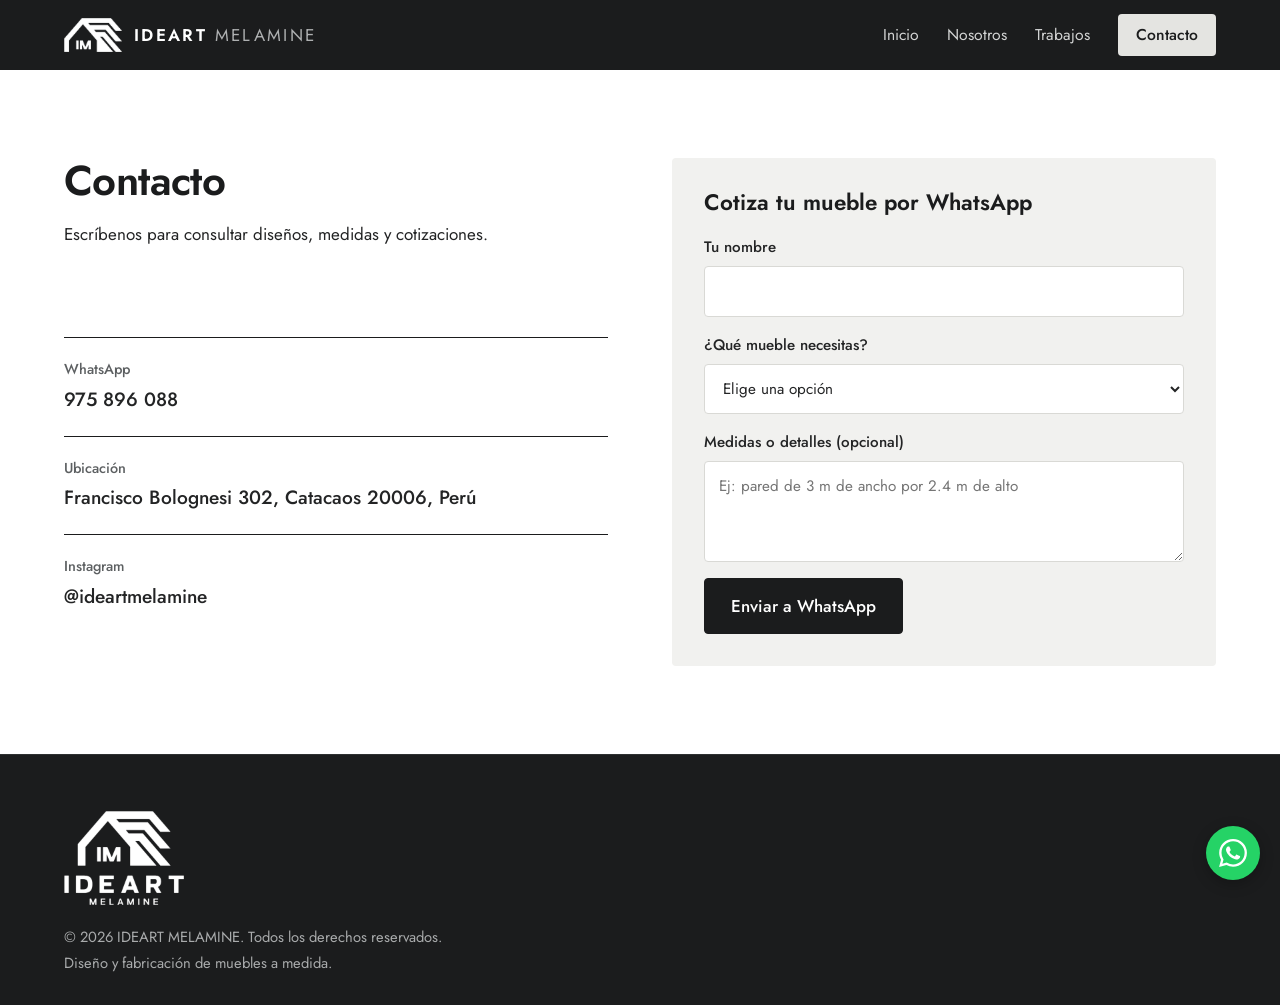
==== contacto.html @ a4a005bf "IDEART" ====
<!DOCTYPE html>
<html lang="es">
<head>
    <meta charset="UTF-8">
    <meta name="viewport" content="width=device-width, initial-scale=1.0">
    <title>Contacto | Ideart Melamine</title>
    <meta name="description" content="Escríbenos por WhatsApp o visítanos en Francisco Bolognesi 302, Catacaos, Piura. Cotiza tu mueble a medida.">
    <meta name="theme-color" content="#1f1d1b">
    <link rel="preconnect" href="https://fonts.googleapis.com">
    <link rel="preconnect" href="https://fonts.gstatic.com" crossorigin>
    <link href="https://fonts.googleapis.com/css2?family=Jost:wght@400;500;600&display=swap" rel="stylesheet">
    <link rel="stylesheet" href="estilos.css">
    <link rel="icon" type="image/png" href="img/favicon.png">
    <meta property="og:type" content="website">
    <meta property="og:locale" content="es_PE">
    <meta property="og:title" content="Contacto | Ideart Melamine">
    <meta property="og:description" content="Escríbenos por WhatsApp o visítanos en Francisco Bolognesi 302, Catacaos, Piura. Cotiza tu mueble a medida.">
</head>
<body>
    <header class="encabezado">
        <a class="logo" href="index.html" aria-label="IDEART MELAMINE, ir al inicio">
            <img src="img/logo-icono.png" alt="" width="58" height="34">
            <span class="logo-texto">IDEART <span>MELAMINE</span></span>
        </a>

        <button class="menu-boton" type="button" aria-expanded="false" aria-controls="menu" aria-label="Abrir menú">
            <span class="barras"></span>
        </button>

        <nav id="menu" aria-label="Navegación principal">
            <a href="index.html">Inicio</a>
            <a href="nosotros.html">Nosotros</a>
            <a href="trabajos.html">Trabajos</a>
            <a href="contacto.html" class="nav-boton" aria-current="page">Contacto</a>
        </nav>
    </header>

    <main>
        <section id="contacto" class="seccion contacto">
            <div class="encabezado-seccion">
                <h2>Contacto</h2>
                <p>Escríbenos para consultar diseños, medidas y cotizaciones.</p>
            </div>

            <div class="datos-contacto">
                <a class="dato" href="https://wa.me/51975896088" target="_blank" rel="noopener">
                    <strong>WhatsApp</strong>
                    <span>975 896 088</span>
                </a>

                <a class="dato" href="https://www.google.com/maps/search/?api=1&query=Francisco+Bolognesi+302+Catacaos+Piura+Peru" target="_blank" rel="noopener">
                    <strong>Ubicación</strong>
                    <span>Francisco Bolognesi 302, Catacaos 20006, Perú</span>
                </a>

                <a class="dato" href="https://www.instagram.com/ideartmelamine" target="_blank" rel="noopener">
                    <strong>Instagram</strong>
                    <span>@ideartmelamine</span>
                </a>
            </div>

            <form class="cotizador" id="cotizador">
                <h3>Cotiza tu mueble por WhatsApp</h3>

                <label>Tu nombre
                    <input type="text" name="nombre" required autocomplete="name">
                </label>

                <label>¿Qué mueble necesitas?
                    <select name="mueble" required>
                        <option value="">Elige una opción</option>
                        <option>Cocina</option>
                        <option>Ropero o clóset</option>
                        <option>Centro de entretenimiento</option>
                        <option>Escritorio</option>
                        <option>Otro mueble</option>
                    </select>
                </label>

                <label>Medidas o detalles (opcional)
                    <textarea name="detalles" rows="3" placeholder="Ej: pared de 3 m de ancho por 2.4 m de alto"></textarea>
                </label>

                <button type="submit" class="boton">Enviar a WhatsApp</button>
            </form>
        </section>
    
    </main>

    <footer>
        <img class="logo-pie" src="img/logo.png" alt="IDEART MELAMINE" width="150" height="117" loading="lazy">
        <p>© 2026 IDEART MELAMINE. Todos los derechos reservados.</p>
        <p>Diseño y fabricación de muebles a medida.</p>
    </footer>

    <a class="whatsapp-flotante" href="https://wa.me/51975896088" target="_blank" rel="noopener" aria-label="Escríbenos por WhatsApp">
        <svg viewBox="0 0 24 24" width="22" height="22" fill="currentColor" aria-hidden="true"><path d="M17.472 14.382c-.297-.149-1.758-.867-2.03-.967-.273-.099-.471-.148-.67.15-.197.297-.767.966-.94 1.164-.173.199-.347.223-.644.075-.297-.15-1.255-.463-2.39-1.475-.883-.788-1.48-1.761-1.653-2.059-.173-.297-.018-.458.13-.606.134-.133.298-.347.446-.52.149-.174.198-.298.298-.497.099-.198.05-.371-.025-.52-.075-.149-.669-1.612-.916-2.207-.242-.579-.487-.5-.669-.51-.173-.008-.371-.01-.57-.01-.198 0-.52.074-.792.372-.272.297-1.04 1.016-1.04 2.479 0 1.462 1.065 2.875 1.213 3.074.149.198 2.096 3.2 5.077 4.487.709.306 1.262.489 1.694.625.712.227 1.36.195 1.871.118.571-.085 1.758-.719 2.006-1.413.248-.694.248-1.289.173-1.413-.074-.124-.272-.198-.57-.347m-5.421 7.403h-.004a9.87 9.87 0 01-5.031-1.378l-.361-.214-3.741.982.998-3.648-.235-.374a9.86 9.86 0 01-1.51-5.26c.001-5.45 4.436-9.884 9.888-9.884 2.64 0 5.122 1.03 6.988 2.898a9.825 9.825 0 012.893 6.994c-.003 5.45-4.437 9.884-9.885 9.884m8.413-18.297A11.815 11.815 0 0012.05 0C5.495 0 .16 5.335.157 11.892c0 2.096.547 4.142 1.588 5.945L.057 24l6.305-1.654a11.882 11.882 0 005.683 1.448h.005c6.554 0 11.89-5.335 11.893-11.893a11.821 11.821 0 00-3.48-8.413Z"/></svg>
        <span>WhatsApp</span>
    </a>
    <script src="script.js" defer></script>
</body>
</html>
---- estilos.css ----
/* ===== Variables ===== */
:root {
    --grafito: #1b1c1d;
    --texto: #232425;
    --suave: #5d6062;
    --blanco: #ffffff;
    --piedra: #f1f1ef;
    --linea: #d9d9d5;
    --roble: #9a6b3c;
    --radio: 4px;
    --ancho: max(5%, calc((100% - 1200px) / 2));
}

/* ===== Base ===== */
*, *::before, *::after { box-sizing: border-box; }

html { scroll-behavior: smooth; }

body {
    margin: 0;
    font-family: "Jost", "Futura", "Century Gothic", system-ui, sans-serif;
    font-size: 1.0625rem;
    line-height: 1.65;
    color: var(--texto);
    background: var(--blanco);
}

img { max-width: 100%; height: auto; display: block; }

h1, h2, h3 {
    margin: 0 0 16px;
    line-height: 1.1;
    font-weight: 600;
    letter-spacing: -0.015em;
    color: var(--grafito);
}

h1 { font-size: clamp(2.4rem, 5.4vw, 4rem); letter-spacing: -0.025em; }
h2 { font-size: clamp(1.8rem, 3.4vw, 2.6rem); }
h3 { font-size: 1.2rem; font-weight: 500; letter-spacing: 0; margin-bottom: 4px; }

p { margin: 0 0 16px; max-width: 62ch; }

a:focus-visible,
button:focus-visible,
[role="button"]:focus-visible {
    outline: 2px solid var(--roble);
    outline-offset: 3px;
}

/* ===== Encabezado ===== */
.encabezado {
    position: sticky;
    top: 0;
    z-index: 50;
    display: flex;
    justify-content: space-between;
    align-items: center;
    gap: 16px;
    padding: 14px var(--ancho);
    background: var(--grafito);
    transition: box-shadow 0.3s;
}

.encabezado.compacto { box-shadow: 0 6px 20px rgba(0, 0, 0, 0.3); }

.logo {
    display: flex;
    align-items: center;
    gap: 12px;
    color: var(--blanco);
    text-decoration: none;
    font-weight: 600;
    letter-spacing: 0.14em;
    white-space: nowrap;
}

.logo img { height: 34px; width: auto; }
.logo-texto span { font-weight: 400; color: #aeb0b1; }

nav { display: flex; align-items: center; gap: 28px; }

nav a {
    padding: 4px 0;
    color: #d3d4d4;
    text-decoration: none;
    font-size: 0.98rem;
    border-bottom: 2px solid transparent;
    transition: color 0.2s, border-color 0.2s;
}

nav a:hover { color: var(--blanco); }

nav a[aria-current="page"]:not(.nav-boton) {
    color: var(--blanco);
    border-bottom-color: var(--roble);
}

nav .nav-boton {
    padding: 8px 18px;
    background: var(--blanco);
    color: var(--grafito);
    border: 0;
    border-radius: var(--radio);
    font-weight: 500;
}

nav .nav-boton:hover,
nav .nav-boton[aria-current="page"] { background: #e4e4e1; }

.menu-boton {
    display: none;
    position: relative;
    width: 44px;
    height: 44px;
    padding: 0;
    background: none;
    border: 0;
    cursor: pointer;
}

.barras, .barras::before, .barras::after {
    position: absolute;
    left: 0;
    width: 22px;
    height: 2px;
    background: var(--blanco);
    transition: transform 0.25s, top 0.25s, background 0.2s;
}

.barras { left: 11px; top: 21px; }
.barras::before, .barras::after { content: ""; }
.barras::before { top: -7px; }
.barras::after { top: 7px; }
.abierto .barras { background: transparent; }
.abierto .barras::before { top: 0; transform: rotate(45deg); }
.abierto .barras::after { top: 0; transform: rotate(-45deg); }

/* ===== Botones ===== */
.boton {
    display: inline-block;
    padding: 13px 26px;
    background: var(--grafito);
    color: var(--blanco);
    border: 1.5px solid var(--grafito);
    border-radius: var(--radio);
    font-weight: 500;
    text-decoration: none;
    transition: background 0.2s, color 0.2s;
}

.boton:hover { background: #3a3c3e; }

.boton-claro {
    background: linear-gradient(var(--grafito), var(--grafito)) no-repeat left center / 0 100%;
    color: var(--grafito);
    transition: background-size 0.4s cubic-bezier(0.22, 1, 0.36, 1), color 0.3s;
}

.boton-claro:hover {
    background-color: transparent;
    background-image: linear-gradient(var(--grafito), var(--grafito));
    background-size: 100% 100%;
    color: var(--blanco);
}

.botones { display: flex; flex-wrap: wrap; gap: 12px; margin-top: 28px; }

/* ===== Portada ===== */
.portada {
    display: grid;
    grid-template-columns: 1.1fr 0.9fr;
    align-items: center;
    gap: 64px;
    padding: 72px var(--ancho);
}

.texto-destacado { font-size: 1.2rem; color: var(--suave); max-width: 46ch; }

.imagen-portada img {
    width: 100%;
    aspect-ratio: 4 / 5;
    max-height: 640px;
    object-fit: cover;
    border-radius: var(--radio);
}

/* ===== Secciones ===== */
.seccion { padding: 88px var(--ancho); }

.encabezado-seccion { max-width: 640px; margin-bottom: 40px; }

/* ===== Nosotros ===== */
.nosotros {
    display: grid;
    grid-template-columns: 1fr 1fr;
    align-items: center;
    gap: 64px;
}

.nosotros-imagen { margin: 0; }

.nosotros-imagen img {
    width: 100%;
    max-height: 520px;
    object-fit: cover;
    border-radius: var(--radio);
}

.ventajas { list-style: none; padding: 0; margin: 28px 0 0; }

.ventajas li { padding: 12px 0; border-top: 1px solid var(--linea); font-weight: 500; }
.ventajas li:last-child { border-bottom: 1px solid var(--linea); }

/* ===== Trabajos ===== */
.seccion-servicios { background: var(--piedra); }

.contenedor-servicios {
    display: grid;
    grid-template-columns: repeat(auto-fit, minmax(min(240px, 100%), 1fr));
    gap: 40px 28px;
}

.tarjeta img {
    width: 100%;
    aspect-ratio: 3 / 4;
    object-fit: cover;
    border-radius: var(--radio);
    background: var(--linea);
}

.tarjeta-texto { padding-top: 14px; }
.tarjeta-texto p { margin: 0; font-size: 0.97rem; color: var(--suave); }

/* ===== Llamada a la acción ===== */
.llamada {
    display: grid;
    grid-template-columns: minmax(0, 1fr) auto;
    column-gap: 48px;
    align-items: center;
    padding: 72px var(--ancho);
    background: var(--grafito);
}

.llamada h2 { grid-column: 1; margin-bottom: 8px; color: var(--blanco); }
.llamada p { grid-column: 1; margin: 0; color: #c4c6c6; }

.llamada .boton {
    grid-column: 2;
    grid-row: 1 / span 2;
    background: var(--blanco);
    color: var(--grafito);
    border-color: var(--blanco);
}

.llamada .boton:hover { background: #e4e4e1; }

/* ===== Contacto ===== */
.datos-contacto {
    display: grid;
    grid-template-columns: repeat(auto-fit, minmax(min(240px, 100%), 1fr));
    gap: 0 32px;
}

.dato {
    display: flex;
    flex-direction: column;
    gap: 2px;
    padding: 20px 0;
    border-top: 1px solid var(--grafito);
    color: inherit;
    text-decoration: none;
    overflow-wrap: anywhere;
}

.dato strong { font-weight: 500; font-size: 0.9rem; color: var(--suave); }
.dato span { font-size: 1.2rem; font-weight: 500; }
.dato:hover span { text-decoration: underline; text-underline-offset: 4px; }

.cotizador {
    display: grid;
    gap: 16px;
    max-width: 640px;
    margin-top: 56px;
    padding: 32px;
    background: var(--piedra);
    border-radius: var(--radio);
}

.cotizador h3 { margin: 0 0 4px; font-size: 1.4rem; font-weight: 600; }
.cotizador label { display: grid; gap: 6px; font-weight: 500; font-size: 0.95rem; }

.cotizador input,
.cotizador select,
.cotizador textarea {
    padding: 12px 14px;
    font: inherit;
    font-weight: 400;
    color: var(--texto);
    background: var(--blanco);
    border: 1px solid var(--linea);
    border-radius: var(--radio);
}

.cotizador textarea { resize: vertical; }

.cotizador input:focus-visible,
.cotizador select:focus-visible,
.cotizador textarea:focus-visible {
    outline: 2px solid var(--roble);
    outline-offset: 1px;
    border-color: var(--roble);
}

.cotizador .boton { justify-self: start; font: inherit; font-weight: 500; cursor: pointer; }

/* ===== Pie de página ===== */
footer {
    padding: 40px var(--ancho);
    background: var(--grafito);
    color: #a9abac;
    font-size: 0.92rem;
    border-top: 1px solid #2e3031;
}

footer p { margin: 2px 0; }
.logo-pie { width: 120px; height: auto; margin-bottom: 20px; }

/* ===== WhatsApp flotante ===== */
.whatsapp-flotante {
    position: fixed;
    right: 20px;
    bottom: 20px;
    z-index: 60;
    display: grid;
    place-items: center;
    width: 54px;
    height: 54px;
    background: #25d366;
    color: var(--blanco);
    border-radius: 50%;
    box-shadow: 0 4px 14px rgba(0, 0, 0, 0.25);
    transition: background 0.2s;
}

.whatsapp-flotante:hover { background: #1fbd5a; }
.whatsapp-flotante svg { width: 28px; height: 28px; }
.whatsapp-flotante span { display: none; }

/* ===== Visor de fotos ===== */
.ampliable { cursor: zoom-in; }

.visor {
    max-width: 92vw;
    max-height: 92vh;
    padding: 0;
    border: 0;
    background: transparent;
    overflow: visible;
}


.visor img {
    max-width: 92vw;
    max-height: 88vh;
    width: auto;
    margin: 0 auto;
    border-radius: var(--radio);
}

.visor-cerrar {
    position: absolute;
    top: -14px;
    right: -14px;
    z-index: 1;
    width: 40px;
    height: 40px;
    border: 0;
    border-radius: 50%;
    background: var(--blanco);
    color: var(--grafito);
    font-size: 1.5rem;
    line-height: 1;
    cursor: pointer;
}

/* ===== Responsive ===== */
@media (max-width: 860px) {
    .portada, .nosotros { grid-template-columns: 1fr; gap: 32px; }
    .portada { padding: 48px var(--ancho); }
    .nosotros.invertido .nosotros-imagen { order: 2; }
    .seccion { padding: 64px var(--ancho); }
    .llamada { grid-template-columns: 1fr; row-gap: 24px; padding: 56px var(--ancho); }
    .llamada .boton { grid-column: 1; grid-row: auto; justify-self: start; }
}

@media (max-width: 720px) {
    .menu-boton { display: block; }

    nav {
        position: absolute;
        top: 100%;
        left: 0;
        right: 0;
        flex-direction: column;
        align-items: stretch;
        gap: 0;
        padding: 8px var(--ancho) 20px;
        background: var(--grafito);
        border-top: 1px solid #2e3031;
        opacity: 0;
        visibility: hidden;
        transition: opacity 0.2s, visibility 0.2s;
    }

    .abierto nav { opacity: 1; visibility: visible; }
    nav a { padding: 12px 0; font-size: 1.05rem; }
    nav .nav-boton { margin-top: 10px; text-align: center; }
}

@media (max-width: 560px) {
    .botones .boton { width: 100%; text-align: center; }
    .contenedor-servicios { grid-template-columns: repeat(2, 1fr); gap: 28px 14px; }
    .tarjeta-texto p { font-size: 0.9rem; }
    .cotizador { padding: 24px 20px; }
}

@media (prefers-reduced-motion: reduce) {
    *, *::before, *::after { transition: none !important; animation: none !important; scroll-behavior: auto !important; }
}


/* =====================================================
   ANIMACIONES
   ===================================================== */
:root { --ease: cubic-bezier(0.22, 1, 0.36, 1); }

/* ----- Entre páginas: transición suave (el encabezado se queda quieto) ----- */
@view-transition { navigation: auto; }
.encabezado { view-transition-name: encabezado; }
::view-transition-old(root), ::view-transition-new(root) { animation-duration: 0.35s; }

/* ----- Encabezado: se compacta al bajar ----- */
.encabezado { transition: padding 0.35s var(--ease), box-shadow 0.35s; }
.encabezado.compacto { padding-block: 8px; }
.logo img { transition: height 0.35s var(--ease); }
.encabezado.compacto .logo img { height: 28px; }

/* ----- Menú: el subrayado se dibuja de izquierda a derecha ----- */
nav a:not(.nav-boton) {
    padding: 6px 0;
    border-bottom: 0;
    background: linear-gradient(var(--roble), var(--roble)) no-repeat left bottom / 0 2px;
    transition: color 0.25s, background-size 0.4s var(--ease);
}

nav a:not(.nav-boton):hover,
nav a[aria-current="page"]:not(.nav-boton) { background-size: 100% 2px; }

nav .nav-boton { transition: background-color 0.25s, color 0.25s; }

/* ----- Portada: una sola entrada al cargar la página ----- */
.contenido-portada > * { animation: subir 0.9s var(--ease) backwards; }
.contenido-portada > :nth-child(2) { animation-delay: 0.1s; }
.contenido-portada > :nth-child(3) { animation-delay: 0.2s; }
.imagen-portada img { animation: cortina 1.3s var(--ease) 0.1s backwards; }

@keyframes subir { from { opacity: 0; transform: translateY(24px); } }
@keyframes cortina { from { clip-path: inset(0 0 100% 0); transform: scale(1.05); } }

/* ----- Aparición al hacer scroll (las clases las pone script.js) ----- */
.revelar {
    opacity: 0;
    transform: translateY(24px);
    transition: opacity 0.8s var(--ease), transform 0.8s var(--ease);
    transition-delay: var(--retraso, 0s);
}

.revelar.visible { opacity: 1; transform: none; }

/* las fotos se descubren de arriba hacia abajo */
.tarjeta.revelar img,
.nosotros-imagen.revelar img {
    clip-path: inset(0 0 100% 0);
    transform: scale(1.04);
    transition: clip-path 1.1s var(--ease) var(--retraso, 0s), transform 1.4s var(--ease) var(--retraso, 0s);
}

.tarjeta.revelar.visible img,
.nosotros-imagen.revelar.visible img { clip-path: inset(0); transform: none; }

/* ----- Formulario y WhatsApp ----- */
.cotizador input,
.cotizador select,
.cotizador textarea { transition: border-color 0.25s; }

.whatsapp-flotante {
    animation: entrada-wa 0.6s var(--ease) 1.2s backwards;
    transition: background-color 0.25s, transform 0.3s var(--ease);
}

.whatsapp-flotante:hover { transform: scale(1.08); }

@keyframes entrada-wa { from { opacity: 0; transform: scale(0.6); } }

/* ----- Visor de fotos: aparece y se cierra con suavidad ----- */
.visor {
    opacity: 0;
    transform: scale(0.97);
    transition: opacity 0.3s, transform 0.4s var(--ease), overlay 0.3s allow-discrete, display 0.3s allow-discrete;
}

.visor[open] { opacity: 1; transform: none; }

.visor::backdrop {
    background-color: rgba(15, 16, 17, 0);
    transition: background-color 0.3s, overlay 0.3s allow-discrete, display 0.3s allow-discrete;
}

.visor[open]::backdrop { background-color: rgba(15, 16, 17, 0.9); }

@starting-style {
    .visor[open] { opacity: 0; transform: scale(0.97); }
    .visor[open]::backdrop { background-color: rgba(15, 16, 17, 0); }
}

/* ----- Menú del celular: baja con los enlaces escalonados ----- */
@media (max-width: 720px) {
    nav {
        transform: translateY(-10px);
        transition: opacity 0.3s var(--ease), transform 0.35s var(--ease), visibility 0.3s;
    }

    .abierto nav { transform: none; }

    nav a,
    nav a:not(.nav-boton) {
        align-self: flex-start;
        opacity: 0;
        transform: translateY(-8px);
        transition: opacity 0.3s, transform 0.4s var(--ease), color 0.25s, background-size 0.4s var(--ease);
    }

    nav .nav-boton { align-self: stretch; }

    .abierto nav a { opacity: 1; transform: none; }
    .abierto nav a:nth-child(1) { transition-delay: 0.06s; }
    .abierto nav a:nth-child(2) { transition-delay: 0.1s; }
    .abierto nav a:nth-child(3) { transition-delay: 0.14s; }
    .abierto nav a:nth-child(4) { transition-delay: 0.18s; }
}

@media (prefers-reduced-motion: reduce) {
    ::view-transition-group(*), ::view-transition-old(*), ::view-transition-new(*) { animation: none !important; }
}


/* =====================================================
   MEJORAS DE DISEÑO
   ===================================================== */
:root { --wenge: #3a2d24; }

/* Franja de llamada: color madera oscura (se distingue del pie de página) */
.llamada { background: var(--wenge); }
.llamada p { color: #d8cfc7; }

/* Secciones alternadas */
.seccion-alterna { background: var(--piedra); }

/* Lista de lo que fabricamos (portada) */
.lista-trabajos { list-style: none; margin: 0; padding: 0; }
.lista-trabajos li { border-top: 1px solid var(--linea); }
.lista-trabajos li:last-child { border-bottom: 1px solid var(--linea); }

.lista-trabajos a {
    display: grid;
    grid-template-columns: minmax(0, 1fr) minmax(0, 1fr);
    gap: 8px 32px;
    align-items: baseline;
    padding: 26px 0;
    color: inherit;
    text-decoration: none;
}

.lista-trabajos span {
    font-size: clamp(1.3rem, 2.4vw, 1.8rem);
    font-weight: 500;
    color: var(--grafito);
    transition: transform 0.4s var(--ease), color 0.3s;
}

.lista-trabajos small { font-size: 1rem; color: var(--suave); }
.lista-trabajos a:hover span { transform: translateX(10px); color: var(--roble); }

/* Contacto en dos columnas: datos a la izquierda, formulario a la derecha */
.contacto {
    display: grid;
    grid-template-columns: minmax(0, 1fr) minmax(0, 1fr);
    column-gap: 64px;
    align-items: start;
}

.contacto .encabezado-seccion,
.contacto .datos-contacto { grid-column: 1; }

.contacto .datos-contacto { grid-template-columns: 1fr; }
.contacto .cotizador { grid-column: 2; grid-row: 1 / span 2; max-width: none; margin-top: 0; }

/* Pie de página completo */
footer { padding: 56px var(--ancho) 28px; }

.pie-grid {
    display: grid;
    grid-template-columns: 1.4fr 1fr 1.2fr;
    gap: 48px;
    padding-bottom: 40px;
}

.pie-grid h3 { margin: 0 0 14px; color: var(--blanco); font-size: 1rem; font-weight: 500; letter-spacing: 0; }

.pie-grid a {
    display: block;
    padding: 3px 0;
    color: #a9abac;
    text-decoration: none;
    transition: color 0.25s;
}

.pie-grid a:hover { color: var(--blanco); }
.pie-marca p { max-width: 34ch; }
.pie-legal { max-width: none; margin: 0; padding-top: 24px; border-top: 1px solid #2e3031; font-size: 0.85rem; }

@media (max-width: 860px) {
    .contacto { display: block; }
    .contacto .cotizador { margin-top: 48px; }
    .pie-grid { grid-template-columns: 1fr 1fr; }
}

@media (max-width: 720px) {
    .lista-trabajos a { grid-template-columns: 1fr; }
    .pie-grid { grid-template-columns: 1fr; gap: 32px; }
}
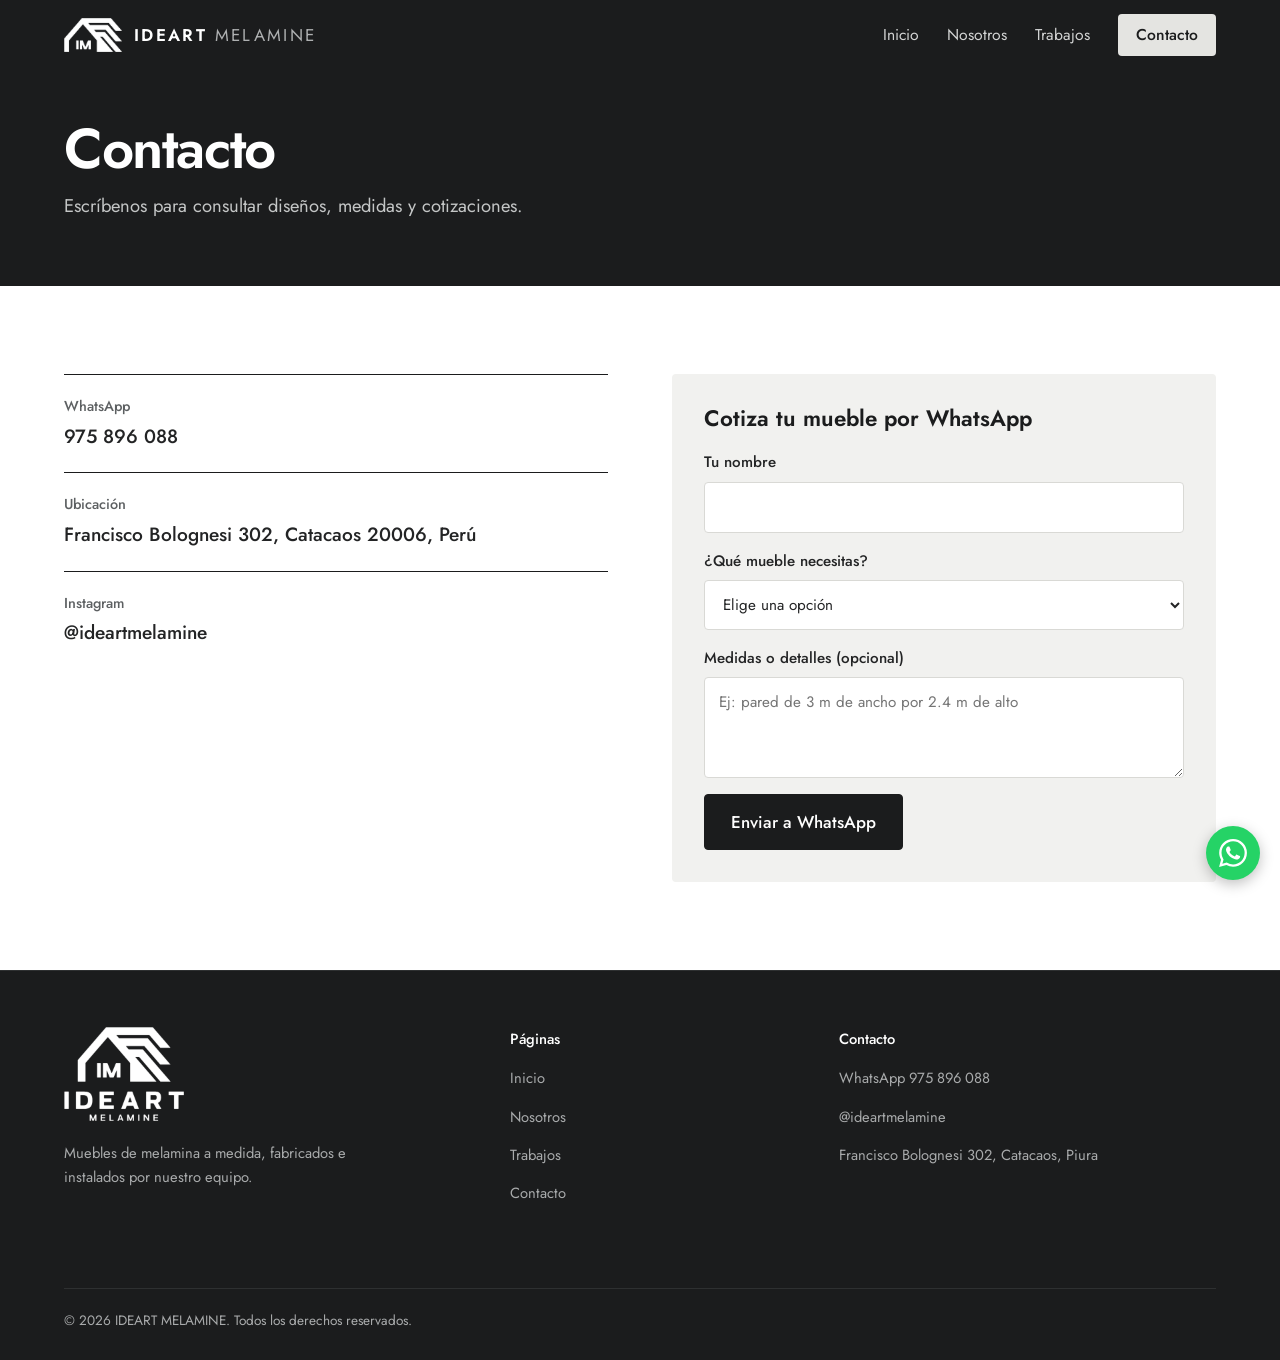
==== commit ccade64e: "nuevos cambios" ====
--- a/contacto.html
+++ b/contacto.html
@@ -36,12 +36,12 @@
     </header>
 
     <main>
+        <section class="titulo-pagina">
+            <h1>Contacto</h1>
+            <p>Escríbenos para consultar diseños, medidas y cotizaciones.</p>
+        </section>
+
         <section id="contacto" class="seccion contacto">
-            <div class="encabezado-seccion">
-                <h2>Contacto</h2>
-                <p>Escríbenos para consultar diseños, medidas y cotizaciones.</p>
-            </div>
-
             <div class="datos-contacto">
                 <a class="dato" href="https://wa.me/51975896088" target="_blank" rel="noopener">
                     <strong>WhatsApp</strong>
@@ -88,9 +88,33 @@
     </main>
 
     <footer>
-        <img class="logo-pie" src="img/logo.png" alt="IDEART MELAMINE" width="150" height="117" loading="lazy">
-        <p>© 2026 IDEART MELAMINE. Todos los derechos reservados.</p>
-        <p>Diseño y fabricación de muebles a medida.</p>
+        <div class="pie-grid">
+            <div class="pie-marca">
+                <img class="logo-pie" src="img/logo.png" alt="IDEART MELAMINE" width="150" height="117" loading="lazy">
+                <p>Muebles de melamina a medida, fabricados e instalados por nuestro equipo.</p>
+            </div>
+
+            <div class="pie-col">
+                <p class="pie-titulo">Páginas</p>
+                <ul>
+                    <li><a href="index.html">Inicio</a></li>
+                    <li><a href="nosotros.html">Nosotros</a></li>
+                    <li><a href="trabajos.html">Trabajos</a></li>
+                    <li><a href="contacto.html">Contacto</a></li>
+                </ul>
+            </div>
+
+            <div class="pie-col">
+                <p class="pie-titulo">Contacto</p>
+                <ul>
+                    <li><a href="https://wa.me/51975896088" target="_blank" rel="noopener">WhatsApp 975 896 088</a></li>
+                    <li><a href="https://www.instagram.com/ideartmelamine" target="_blank" rel="noopener">@ideartmelamine</a></li>
+                    <li><a href="https://www.google.com/maps/search/?api=1&query=Francisco+Bolognesi+302+Catacaos+Piura+Peru" target="_blank" rel="noopener">Francisco Bolognesi 302, Catacaos, Piura</a></li>
+                </ul>
+            </div>
+        </div>
+
+        <p class="pie-derechos">© 2026 IDEART MELAMINE. Todos los derechos reservados.</p>
     </footer>
 
     <a class="whatsapp-flotante" href="https://wa.me/51975896088" target="_blank" rel="noopener" aria-label="Escríbenos por WhatsApp">
--- a/estilos.css
+++ b/estilos.css
@@ -639,4 +639,81 @@
 @media (max-width: 720px) {
     .lista-trabajos a { grid-template-columns: 1fr; }
     .pie-grid { grid-template-columns: 1fr; gap: 32px; }
+}
+
+
+/* =====================================================
+   MEJORAS DE DISEÑO
+   ===================================================== */
+.fondo-piedra { background: var(--piedra); }
+
+/* ----- Banda de título de las páginas interiores ----- */
+.titulo-pagina {
+    padding: 48px var(--ancho) 64px;
+    background: var(--grafito);
+}
+
+.titulo-pagina h1 { margin-bottom: 12px; color: var(--blanco); font-size: clamp(2.2rem, 5vw, 3.5rem); }
+.titulo-pagina p { margin: 0; max-width: 52ch; color: #c4c6c6; font-size: 1.15rem; }
+
+.titulo-pagina > * { animation: subir 0.9s var(--ease) backwards; }
+.titulo-pagina > p { animation-delay: 0.1s; }
+
+/* ----- Inicio: lista "Qué hacemos" ----- */
+.lista-trabajos { margin: 0; padding: 0; list-style: none; border-bottom: 1px solid var(--grafito); }
+
+.lista-trabajos a {
+    display: grid;
+    grid-template-columns: 1fr 1.3fr;
+    gap: 24px;
+    align-items: baseline;
+    padding: 28px 0;
+    border-top: 1px solid var(--grafito);
+    color: inherit;
+    text-decoration: none;
+    transition: padding 0.4s var(--ease), background-color 0.3s;
+}
+
+.lista-trabajos a:hover { padding-inline: 20px; background: var(--blanco); }
+
+.lista-trabajos h3 {
+    margin: 0;
+    font-size: clamp(1.5rem, 3vw, 2.2rem);
+    font-weight: 500;
+    letter-spacing: -0.01em;
+}
+
+.lista-trabajos p { margin: 0; color: var(--suave); }
+.enlace-seccion { margin: 32px 0 0; }
+
+/* ----- Pie de página en columnas ----- */
+footer { padding: 56px var(--ancho) 28px; }
+
+.pie-grid { display: grid; grid-template-columns: 1.4fr 1fr 1.3fr; gap: 40px; }
+.pie-marca p { max-width: 34ch; margin: 0; }
+.pie-titulo { margin: 0 0 12px; color: var(--blanco); font-weight: 500; }
+.pie-col ul { display: grid; gap: 8px; margin: 0; padding: 0; list-style: none; }
+.pie-col a { color: #a9abac; text-decoration: none; transition: color 0.25s; }
+.pie-col a:hover { color: var(--blanco); }
+
+.pie-derechos {
+    max-width: none;
+    margin: 40px 0 0;
+    padding-top: 20px;
+    border-top: 1px solid #2e3031;
+    font-size: 0.85rem;
+}
+
+@media (max-width: 860px) {
+    .titulo-pagina { padding: 32px var(--ancho) 44px; }
+    .pie-grid { grid-template-columns: 1fr 1fr; }
+    .pie-marca { grid-column: 1 / -1; }
+}
+
+@media (max-width: 720px) {
+    .lista-trabajos a { grid-template-columns: 1fr; gap: 6px; }
+}
+
+@media (max-width: 560px) {
+    .pie-grid { grid-template-columns: 1fr; }
 }
